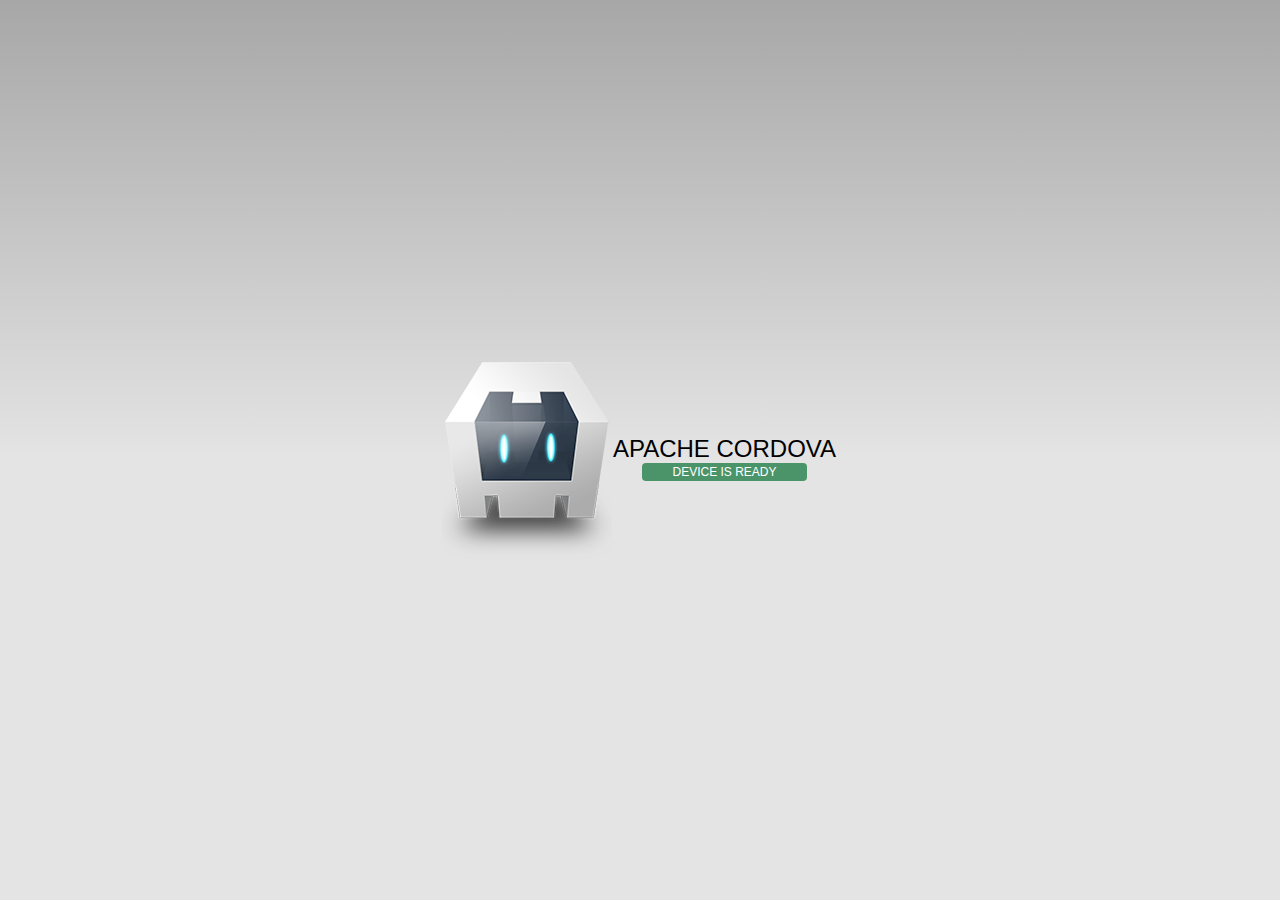
==== platforms/android/assets/www/index.html @ 22d0d0dd "first" ====
<!DOCTYPE html>
<!--
    Licensed to the Apache Software Foundation (ASF) under one
    or more contributor license agreements.  See the NOTICE file
    distributed with this work for additional information
    regarding copyright ownership.  The ASF licenses this file
    to you under the Apache License, Version 2.0 (the
    "License"); you may not use this file except in compliance
    with the License.  You may obtain a copy of the License at

    http://www.apache.org/licenses/LICENSE-2.0

    Unless required by applicable law or agreed to in writing,
    software distributed under the License is distributed on an
    "AS IS" BASIS, WITHOUT WARRANTIES OR CONDITIONS OF ANY
     KIND, either express or implied.  See the License for the
    specific language governing permissions and limitations
    under the License.
-->
<html>
    <head>
        <meta charset="utf-8" />
        <meta name="format-detection" content="telephone=no" />
        <meta name="viewport" content="user-scalable=no, initial-scale=1, maximum-scale=1, minimum-scale=1, width=device-width, height=device-height, target-densitydpi=device-dpi" />
        <link rel="stylesheet" type="text/css" href="css/index.css" />
        <title>Hello World</title>
    </head>
    <body>
        <div class="app">
            <h1>Apache Cordova</h1>
            <div id="deviceready" class="blink">
                <p class="event listening">Connecting to Device</p>
                <p class="event received">Device is Ready</p>
            </div>
        </div>
        <script type="text/javascript" src="cordova.js"></script>
        <script type="text/javascript" src="js/index.js"></script>
        <script type="text/javascript">
            app.initialize();
        </script>
    </body>
</html>
---- platforms/android/assets/www/css/index.css ----
/*
 * Licensed to the Apache Software Foundation (ASF) under one
 * or more contributor license agreements.  See the NOTICE file
 * distributed with this work for additional information
 * regarding copyright ownership.  The ASF licenses this file
 * to you under the Apache License, Version 2.0 (the
 * "License"); you may not use this file except in compliance
 * with the License.  You may obtain a copy of the License at
 *
 * http://www.apache.org/licenses/LICENSE-2.0
 *
 * Unless required by applicable law or agreed to in writing,
 * software distributed under the License is distributed on an
 * "AS IS" BASIS, WITHOUT WARRANTIES OR CONDITIONS OF ANY
 * KIND, either express or implied.  See the License for the
 * specific language governing permissions and limitations
 * under the License.
 */
* {
    -webkit-tap-highlight-color: rgba(0,0,0,0); /* make transparent link selection, adjust last value opacity 0 to 1.0 */
}

body {
    -webkit-touch-callout: none;                /* prevent callout to copy image, etc when tap to hold */
    -webkit-text-size-adjust: none;             /* prevent webkit from resizing text to fit */
    -webkit-user-select: none;                  /* prevent copy paste, to allow, change 'none' to 'text' */
    background-color:#E4E4E4;
    background-image:linear-gradient(top, #A7A7A7 0%, #E4E4E4 51%);
    background-image:-webkit-linear-gradient(top, #A7A7A7 0%, #E4E4E4 51%);
    background-image:-ms-linear-gradient(top, #A7A7A7 0%, #E4E4E4 51%);
    background-image:-webkit-gradient(
        linear,
        left top,
        left bottom,
        color-stop(0, #A7A7A7),
        color-stop(0.51, #E4E4E4)
    );
    background-attachment:fixed;
    font-family:'HelveticaNeue-Light', 'HelveticaNeue', Helvetica, Arial, sans-serif;
    font-size:12px;
    height:100%;
    margin:0px;
    padding:0px;
    text-transform:uppercase;
    width:100%;
}

/* Portrait layout (default) */
.app {
    background:url(../img/logo.png) no-repeat center top; /* 170px x 200px */
    position:absolute;             /* position in the center of the screen */
    left:50%;
    top:50%;
    height:50px;                   /* text area height */
    width:225px;                   /* text area width */
    text-align:center;
    padding:180px 0px 0px 0px;     /* image height is 200px (bottom 20px are overlapped with text) */
    margin:-115px 0px 0px -112px;  /* offset vertical: half of image height and text area height */
                                   /* offset horizontal: half of text area width */
}

/* Landscape layout (with min-width) */
@media screen and (min-aspect-ratio: 1/1) and (min-width:400px) {
    .app {
        background-position:left center;
        padding:75px 0px 75px 170px;  /* padding-top + padding-bottom + text area = image height */
        margin:-90px 0px 0px -198px;  /* offset vertical: half of image height */
                                      /* offset horizontal: half of image width and text area width */
    }
}

h1 {
    font-size:24px;
    font-weight:normal;
    margin:0px;
    overflow:visible;
    padding:0px;
    text-align:center;
}

.event {
    border-radius:4px;
    -webkit-border-radius:4px;
    color:#FFFFFF;
    font-size:12px;
    margin:0px 30px;
    padding:2px 0px;
}

.event.listening {
    background-color:#333333;
    display:block;
}

.event.received {
    background-color:#4B946A;
    display:none;
}

@keyframes fade {
    from { opacity: 1.0; }
    50% { opacity: 0.4; }
    to { opacity: 1.0; }
}
 
@-webkit-keyframes fade {
    from { opacity: 1.0; }
    50% { opacity: 0.4; }
    to { opacity: 1.0; }
}
 
.blink {
    animation:fade 3000ms infinite;
    -webkit-animation:fade 3000ms infinite;
}
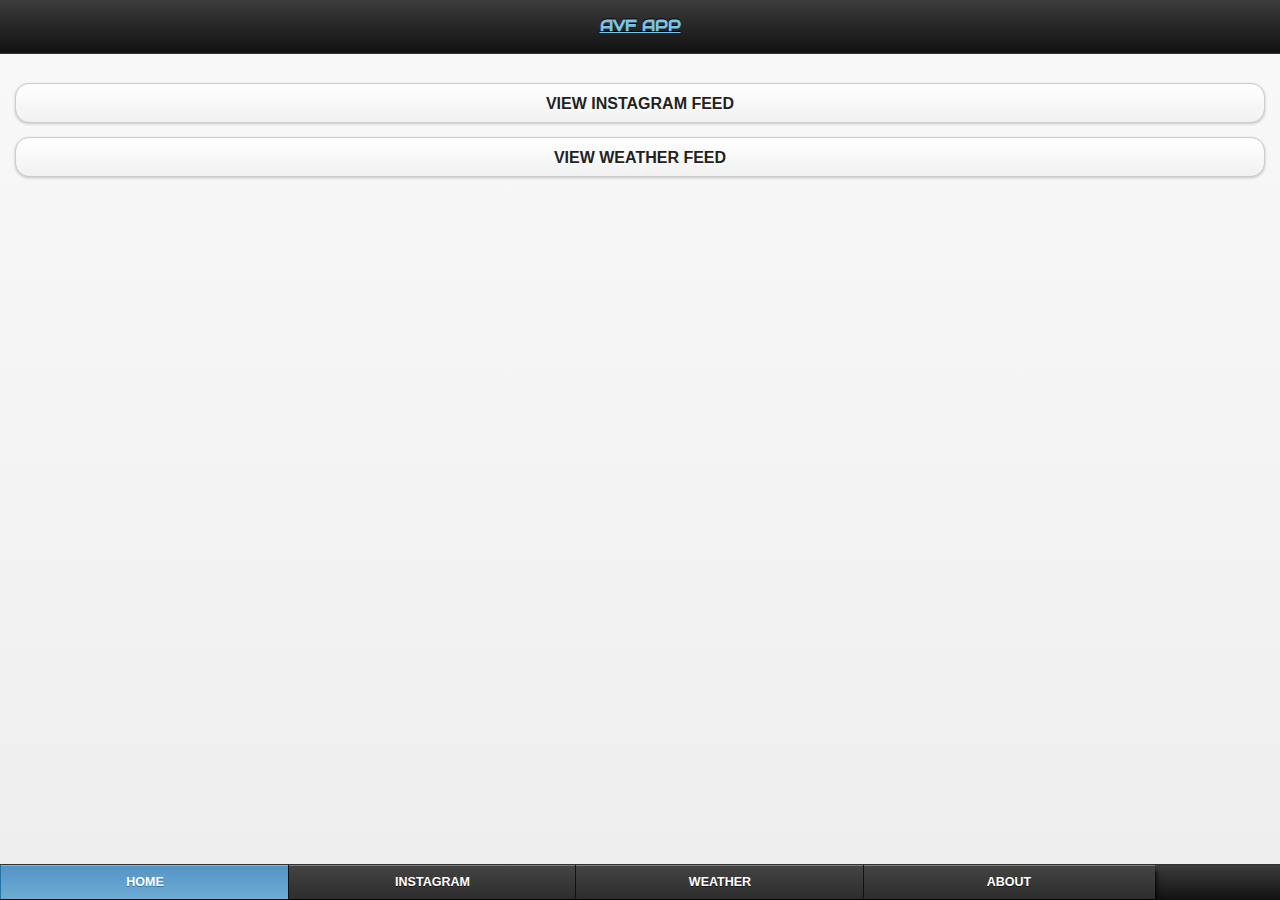
==== commit 4c87ee28: "update to gh" ====
--- a/platforms/android/assets/www/index.html
+++ b/platforms/android/assets/www/index.html
@@ -1,4 +1,6 @@
 <!DOCTYPE html>
+<! -- Greg Koenig, AVF 1308-->
+
 <!--
     Licensed to the Apache Software Foundation (ASF) under one
     or more contributor license agreements.  See the NOTICE file
@@ -23,20 +25,157 @@
         <meta name="format-detection" content="telephone=no" />
         <meta name="viewport" content="user-scalable=no, initial-scale=1, maximum-scale=1, minimum-scale=1, width=device-width, height=device-height, target-densitydpi=device-dpi" />
         <link rel="stylesheet" type="text/css" href="css/index.css" />
-        <title>Hello World</title>
+        <link rel="stylesheet" type="text/css" href="css/main.css" />
+        <link href='http://fonts.googleapis.com/css?family=Audiowide|Oxygen:400,300,700' rel='stylesheet' type='text/css'>
+        <link rel="stylesheet" href="css/style.css"/>
+		<link rel="stylesheet" href="css/themes/default/jquery.mobile-1.3.1.css" />
+		
+		<!-- JavaScript is normally at the end of the body, except for Modernizr which enables HTML5 elements & feature detects -->
+		<!--<script src="js/libs/modernizr.custom.min.js"></script>-->
+	
+        <title>AVF App</title>
     </head>
+    
+    
     <body>
-        <div class="app">
-            <h1>Apache Cordova</h1>
-            <div id="deviceready" class="blink">
-                <p class="event listening">Connecting to Device</p>
-                <p class="event received">Device is Ready</p>
-            </div>
-        </div>
-        <script type="text/javascript" src="cordova.js"></script>
+<!-- Page1	MAIN -->
+		<div data-role="page" id="main" >
+        	<div data-role="header" data-position="fixed" >
+				<h1> <a href="index.html">AVF App</a></h1>
+			</div>
+			
+			<div data-role="content">
+				<p> <a href="#instagram" data-role="button" >View Instagram Feed</a></p>
+				<p> <a href="#weather" data-role="button" >View Weather Feed</a> </p>
+			
+           </div>
+        
+		
+			<div data-role="footer" data-position="fixed" >
+				<div data-role="navbar">
+					<ul>
+						<li><a href="#main" class="ui-btn-active">home</a></li>
+						<li><a href="#instagram" >instagram</a></li>
+                        <li><a href="#weather" >weather</a></li>
+						<li><a href="#about">about</a></li>
+					</ul>
+				</div>   
+			</div>
+		</div>	
+		
+<!-- Instagram Page -->
+		<div data-role="page" id="instagram" >
+        	<div data-role="header" data-position="fixed" >
+				<h1> <a href="index.html">AVF App</a></h1>
+			</div>
+			
+			 <div data-role="content">
+				<div id="data-msg"><h2>Searching Instagram ...</h2></div>
+                <ul id="data-output">
+                	
+                </ul>
+                
+			</div>
+            
+            <!--<div data-role="content">
+				<ul id="data-output">
+                	<li id="data-msg"><h2>Searching Instagram ...</h2></li>
+                </ul>
+                
+			</div> -->
+            
+        
+		
+			<div data-role="footer" data-position="fixed" >
+				<div data-role="navbar">
+					<ul>
+						<li><a href="#main" >home</a></li>
+						<li><a href="#instagram" class="ui-btn-active">instagram</a></li>
+                        <li><a href="#weather" >weather</a></li>
+						<li><a href="#about">about</a></li>
+					</ul>
+				</div>   
+			</div>
+		</div>	
+        
+        
+        
+<!-- Weather Page -->
+		<div data-role="page" id="weather" >
+        	<div data-role="header" data-position="fixed" >
+				<h1> <a href="index.html">AVF App</a></h1>
+			</div>
+			
+			 <div data-role="content">
+				
+                <div id="weatheroutput"></div>
+                
+			</div>
+            
+            
+        
+		
+			<div data-role="footer" data-position="fixed" >
+				<div data-role="navbar">
+					<ul>
+						<li><a href="#main" >home</a></li>
+						<li><a href="#instagram" >instagram</a></li>
+                        <li><a href="#weather" class="ui-btn-active">weather</a></li>
+						<li><a href="#about">about</a></li>
+					</ul>
+				</div>   
+			</div>
+		</div>	        
+        
+
+<!-- About Page --> 		
+		
+		<div data-role="page" id="about" data-add-back-btn="true" >
+			<div data-role="header" data-position="fixed" >
+				<h1> <a href="index.html">AVF App </a></h1>
+			</div>
+				<div data-role="content">
+					<div data-role="collapsible-set">
+						<div data-role="collapsible" data-collapsed="true">
+							<h3>Author</h3>
+							<p>Greg Koenig - AVF 1308</p>
+						</div>
+						<div data-role="collapsible" data-collapsed="true">
+							<h3>Git</h3>
+							<p><a href="https://github.com/r34744/avf1308.git"> GitHub </a></p>
+						</div>
+						<div data-role="collapsible" data-collapsed="true">
+							<h3>Live Site</h3>
+							<p><a href="http://r34744.github.io/avf1308/DemoAppPage/gkoenigavf1308.html"> GitHub LIVE </a></p>
+						</div>
+					</div>
+				</div>
+			<div data-role="footer" data-position="fixed" >
+				<div data-role="navbar">
+					<ul>
+						<li><a href="#main" class="ui-btn-active">home</a></li>
+						<li><a href="#instagram" >instagram</a></li>
+                        <li><a href="#weather" >weather</a></li>
+						<li><a href="#about">about</a></li>
+					</ul>
+				</div>   
+			</div>
+        
+		</div>
+		
+		
+		
+		
+		
+		<!--<script type="text/javascript" src="cordova.js"></script>
         <script type="text/javascript" src="js/index.js"></script>
         <script type="text/javascript">
             app.initialize();
-        </script>
+        </script> -->
+        <script src="js/jquery.js"></script>
+		<script src="js/jquery.mobile-1.3.1.js"></script>
+		<script src="js/libs/jquery.validate.min.js"></script>
+		<script src="js/main.js"></script>	   
+    
     </body>
 </html>
--- a/platforms/android/assets/www/css/main.css
+++ b/platforms/android/assets/www/css/main.css
@@ -0,0 +1,61 @@
+@charset "UTF-8";
+/* CSS Document */
+
+body {
+	font-family: 'Oxygen', sans-serif;
+	font-size: 14px;
+}
+
+h1{
+	font-family: 'Audiowide', cursive;
+	font-size: 48px;
+	line-height: 30px;
+}
+
+h2{
+	font-family: 'Audiowide', cursive;
+	font-size: 24px;
+	line-height: 24px;
+}
+
+h4{
+	font-family: 'Oxygen', sans-serif;
+	font-size: 12px;
+	line-height: 12px;
+	
+}
+
+ul { 
+	width: 90%; 
+	list-style: none; 
+	line-height: normal; 
+}
+	
+li { 
+	float: left; 
+	width: 27%;
+	padding: 1%;
+	box-shadow: 5px 5px 5px black;
+	margin: 5px;
+}
+
+li img{
+	width: 100%;
+	height: auto;
+	
+}
+
+#weatheroutput{
+	margin-left: 5%;
+	width: 80%;
+	height: auto;
+	max-width: 500px;
+	margin-right: 5%;
+	border:solid;
+	border-width: 2px;
+	border-radius: 15px;
+	box-shadow: 5px 5px 5px black;
+	background: white;
+	padding: 5%;
+	text-align:center;
+}
--- a/platforms/android/assets/www/css/style.css
+++ b/platforms/android/assets/www/css/style.css
@@ -0,0 +1,26 @@
+/* Greg Koenig ASD 1305
+*/
+#fromLocalStorage{
+    background-color: rgb(255,255,255);
+    margin: 10px 10px 10px 10px;
+    padding: 10px 10px 10px 10px;
+    border-radius:15px;
+    /*width: 100%;*/
+    
+}
+#fromJSON{
+    background-color: rgb(255,255,255);
+    margin: 10px 10px 10px 10px;
+    padding: 10px 10px 10px 10px;
+    border-radius:15px;
+    /*width: 100%;*/
+    
+}
+#fromOther{
+    background-color: rgb(255,255,255);
+    margin: 10px 10px 10px 10px;
+    padding: 10px 10px 10px 10px;
+    border-radius:15px;
+    /*width: 100%;*/
+    
+}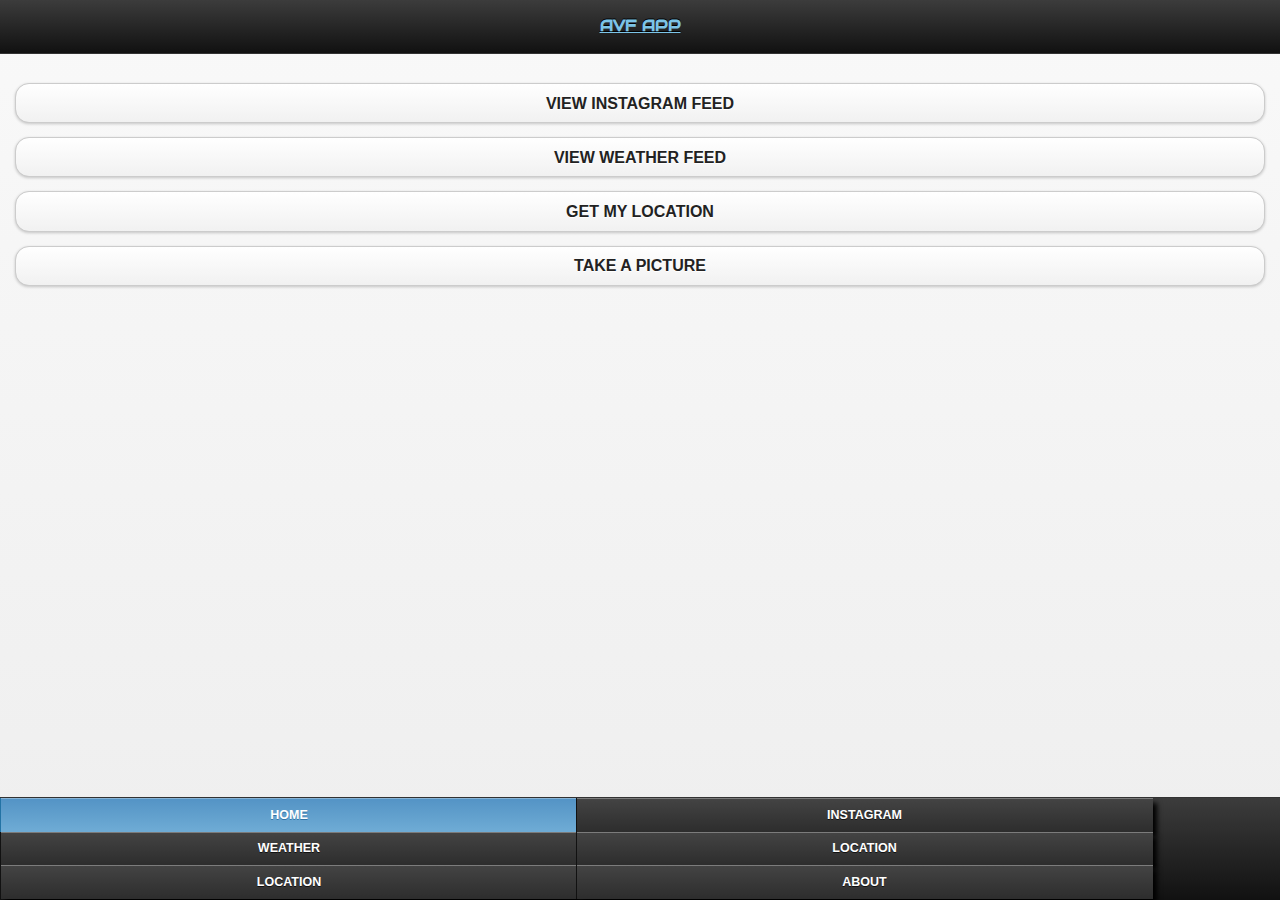
==== commit 27992422: "annnddd android … still doesnt work." ====
--- a/platforms/android/assets/www/index.html
+++ b/platforms/android/assets/www/index.html
@@ -47,6 +47,8 @@
 			<div data-role="content">
 				<p> <a href="#instagram" data-role="button" >View Instagram Feed</a></p>
 				<p> <a href="#weather" data-role="button" >View Weather Feed</a> </p>
+                <p> <a href="#location" data-role="button" >Get My Location</a> </p>
+                <p> <a href="#picture" data-role="button" >Take a Picture</a> </p>
 			
            </div>
         
@@ -57,6 +59,8 @@
 						<li><a href="#main" class="ui-btn-active">home</a></li>
 						<li><a href="#instagram" >instagram</a></li>
                         <li><a href="#weather" >weather</a></li>
+                        <li><a href="#location" >location</a></li>
+                        <li><a href="#picture" >location</a></li>
 						<li><a href="#about">about</a></li>
 					</ul>
 				</div>   
@@ -92,6 +96,8 @@
 						<li><a href="#main" >home</a></li>
 						<li><a href="#instagram" class="ui-btn-active">instagram</a></li>
                         <li><a href="#weather" >weather</a></li>
+                        <li><a href="#location" >location</a></li>
+                        <li><a href="#picture" >location</a></li>
 						<li><a href="#about">about</a></li>
 					</ul>
 				</div>   
@@ -121,6 +127,8 @@
 						<li><a href="#main" >home</a></li>
 						<li><a href="#instagram" >instagram</a></li>
                         <li><a href="#weather" class="ui-btn-active">weather</a></li>
+                        <li><a href="#location" >location</a></li>
+                        <li><a href="#picture" >location</a></li>
 						<li><a href="#about">about</a></li>
 					</ul>
 				</div>   
@@ -128,6 +136,73 @@
 		</div>	        
         
 
+<!-- Location Page -->
+		<div data-role="page" id="location" >
+        	<div data-role="header" data-position="fixed" >
+				<h1> <a href="index.html">AVF App</a></h1>
+			</div>
+			
+			 <div data-role="content">
+				
+                <div id="geolocationdata"></div>
+                
+			</div>
+            
+            
+        
+		
+			<div data-role="footer" data-position="fixed" >
+				<div data-role="navbar">
+					<ul>
+						<li><a href="#main" >home</a></li>
+						<li><a href="#instagram" >instagram</a></li>
+                        <li><a href="#weather" >weather</a></li>
+                        <li><a href="#location" class="ui-btn-active">location</a></li>
+                        <li><a href="#picture" >location</a></li>
+						<li><a href="#about">about</a></li>
+					</ul>
+				</div>   
+			</div>
+		</div>	          
+        
+<!-- Picture Page -->
+		<div data-role="page" id="picture" >
+        	<div data-role="header" data-position="fixed" >
+				<h1> <a href="index.html">AVF App</a></h1>
+			</div>
+			
+			 <div data-role="content">
+				
+                <button onclick="capturePhoto();">Capture Photo</button> <br>
+                <button onclick="capturePhotoEdit();">Capture Editable Photo</button> <br>
+                <button onclick="getPhoto(pictureSource.PHOTOLIBRARY);">From Photo Library</button><br>
+                <button onclick="getPhoto(pictureSource.SAVEDPHOTOALBUM);">From Photo Album</button><br>
+                <img style="display:none;width:60px;height:60px;" id="smallImage" src="" />
+                <img style="display:none;" id="largeImage" src="" />
+                
+			</div>
+            
+            
+        
+		
+			<div data-role="footer" data-position="fixed" >
+				<div data-role="navbar">
+					<ul>
+						<li><a href="#main" >home</a></li>
+						<li><a href="#instagram" >instagram</a></li>
+                        <li><a href="#weather" >weather</a></li>
+                        <li><a href="#location" >location</a></li>
+                        <li><a href="#picture" class="ui-btn-active">picture</a></li>
+						<li><a href="#about">about</a></li>
+					</ul>
+				</div>   
+			</div>
+		</div>	             
+        
+    
+        
+        
+        
 <!-- About Page --> 		
 		
 		<div data-role="page" id="about" data-add-back-btn="true" >
@@ -156,7 +231,9 @@
 						<li><a href="#main" class="ui-btn-active">home</a></li>
 						<li><a href="#instagram" >instagram</a></li>
                         <li><a href="#weather" >weather</a></li>
-						<li><a href="#about">about</a></li>
+                        <li><a href="#location" >location</a></li>
+                        <li><a href="#picture" >location</a></li>
+						<li><a href="#about" class="ui-btn-active">about</a></li>
 					</ul>
 				</div>   
 			</div>
